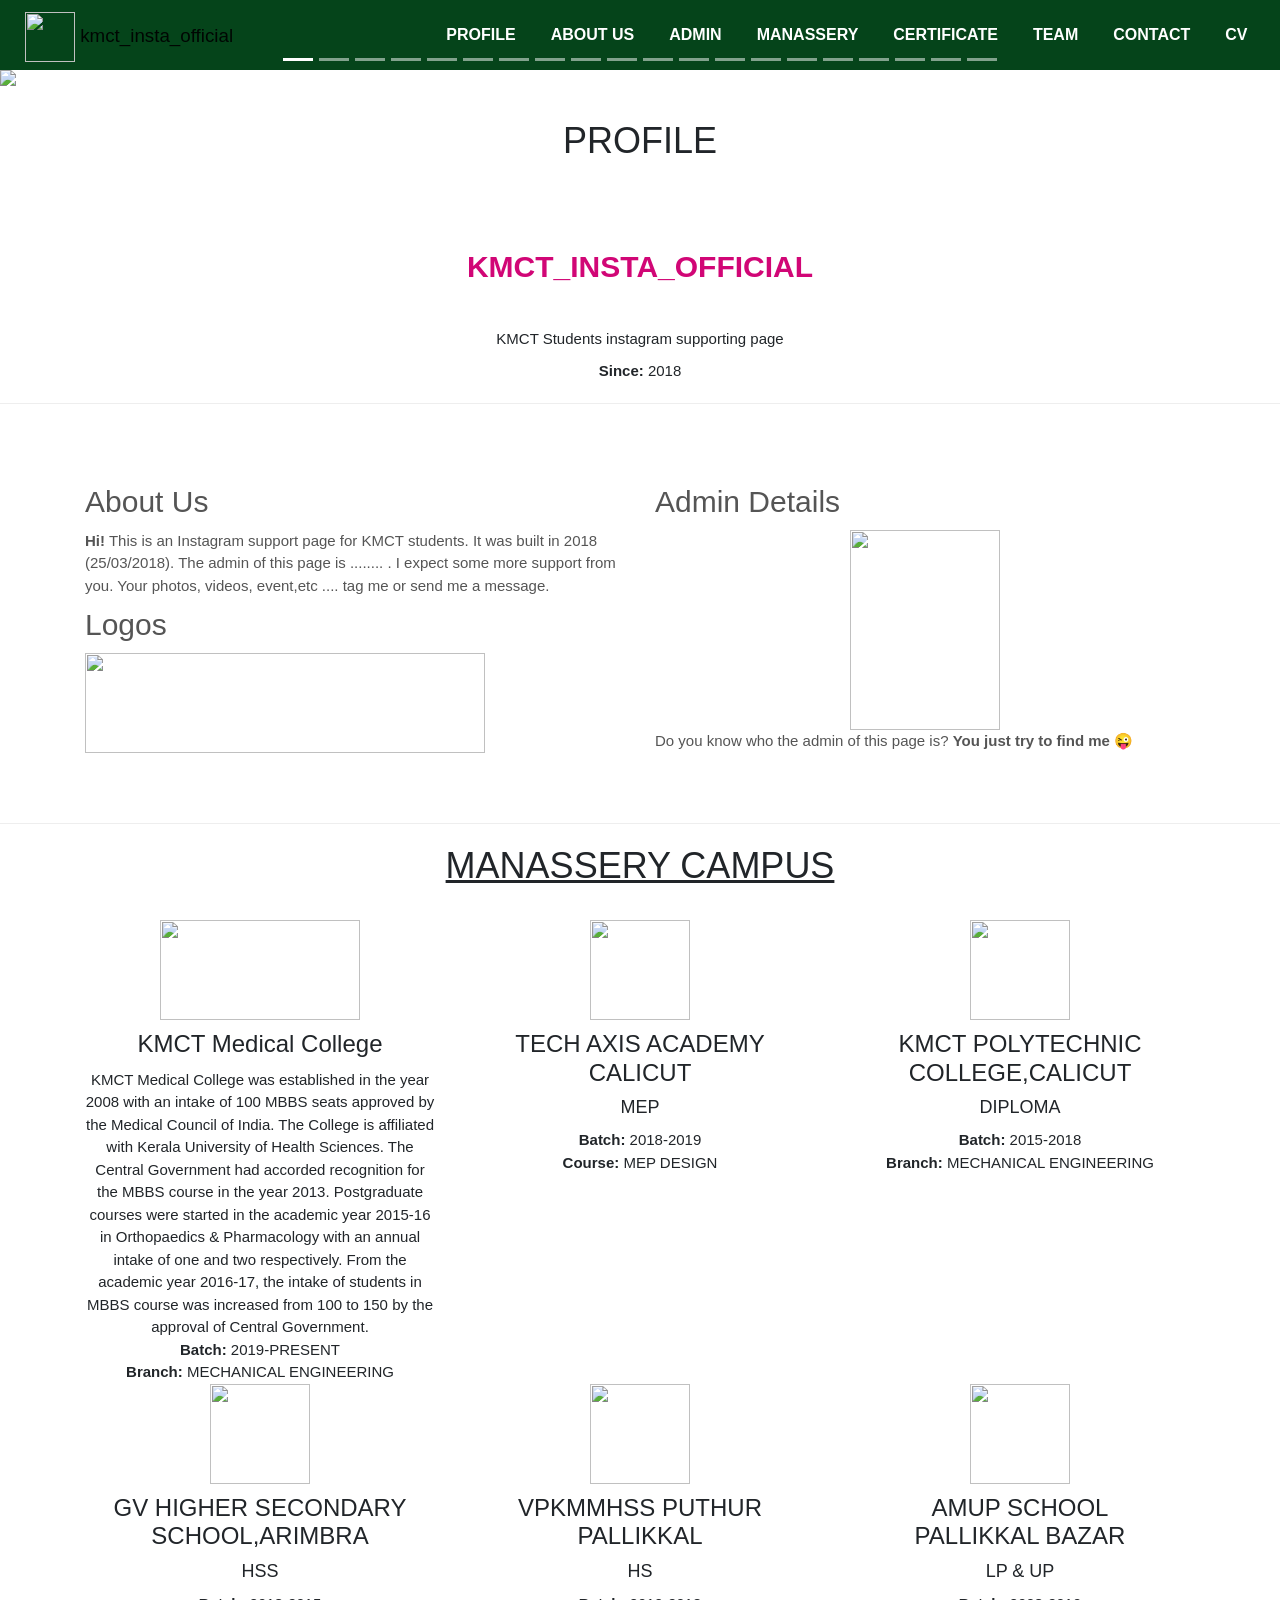
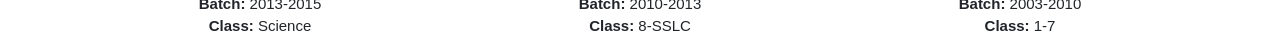
==== index.html @ 8f7249ad "Rename kmct.html to index.html" ====
<!doctype html>
<html lang="en">
  <head>
    <title>KMCT INSTA OFFICIAL</title>
    <!-- Required meta tags -->
    <meta charset="utf-8">
    <meta name="viewport" content="width=device-width, initial-scale=1, shrink-to-fit=no">

    <!-- Bootstrap CSS -->
    <link rel="stylesheet" href="https://stackpath.bootstrapcdn.com/bootstrap/4.3.1/css/bootstrap.min.css" integrity="sha384-ggOyR0iXCbMQv3Xipma34MD+dH/1fQ784/j6cY/iJTQUOhcWr7x9JvoRxT2MZw1T" crossorigin="anonymous">
    <link rel="stylesheet" href="https://stackpath.bootstrapcdn.com/font-awesome/4.7.0/css/font-awesome.min.css">
    <link rel="stylesheet" href="style.css">

    <!--scroll-->
    <link href="https://unpkg.com/aos@2.3.1/dist/aos.css" rel="stylesheet">
    <script src="https://unpkg.com/aos@2.3.1/dist/aos.js"></script>
    <!--form-->
    <link rel="stylesheet" href="https://www.w3schools.com/w3css/4/w3.css">
    <link rel="stylesheet" href="https://fonts.googleapis.com/css?family=Lato">
    <link rel="stylesheet" href="https://cdnjs.cloudflare.com/ajax/libs/font-awesome/4.7.0/css/font-awesome.min.css">
  
    <style>
      @import url('https://fonts.googleapis.com/css2?family=Kanit:ital,wght@1,700;1,900&display=swap');
        @import url('https://fonts.googleapis.com/css2?family=Kanit:ital,wght@1,700&display=swap');
          @import url('https://fonts.googleapis.com/css2?family=Antic+Slab&display=swap');
            @import url('https://fonts.googleapis.com/css2?family=Dosis:wght@200&family=Grandstander:wght@200&display=swap');
    </style>
  </head>
  <body>
      
    <!-- Optional JavaScript -->
    <!-- jQuery first, then Popper.js, then Bootstrap JS -->
    <script src="https://code.jquery.com/jquery-3.3.1.slim.min.js" integrity="sha384-q8i/X+965DzO0rT7abK41JStQIAqVgRVzpbzo5smXKp4YfRvH+8abtTE1Pi6jizo" crossorigin="anonymous"></script>
    <script src="https://cdnjs.cloudflare.com/ajax/libs/popper.js/1.14.7/umd/popper.min.js" integrity="sha384-UO2eT0CpHqdSJQ6hJty5KVphtPhzWj9WO1clHTMGa3JDZwrnQq4sF86dIHNDz0W1" crossorigin="anonymous"></script>
    <script src="https://stackpath.bootstrapcdn.com/bootstrap/4.3.1/js/bootstrap.min.js" integrity="sha384-JjSmVgyd0p3pXB1rRibZUAYoIIy6OrQ6VrjIEaFf/nJGzIxFDsf4x0xIM+B07jRM" crossorigin="anonymous"></script>
  
    <!---NavigationBar-->
    <section id="nav-bar">
        <nav class="navbar navbar-expand-lg navbar-light">
            <p class="navbar-brand" href="#"><img src="insta logo.png" alt="" width="50px" height="50px"> kmct_insta_official</p>
            <button class="navbar-toggler" type="button" data-toggle="collapse" data-target="#navbarNav" aria-controls="navbarNav" aria-expanded="false" aria-label="Toggle navigation">
              <span class="navbar-toggler-icon"></span>
            </button>
            <div class="collapse navbar-collapse" id="navbarNav">
              <ul class="navbar-nav ml-auto">
                <li class="nav-item active">
                  <a class="nav-link" href="#profile">PROFILE</span></a>
                </li>
                <li class="nav-item">
                  <a class="nav-link" href="#about">ABOUT US</a>
                </li>
                <li class="nav-item">
                  <a class="nav-link" href="#admin">ADMIN</a>
                </li>
                <li class="nav-item">
                  <a class="nav-link" href="#manassery">MANASSERY</a>
                </li>
                <li class="nav-item">
                  <a class="nav-link" href="#certificate">CERTIFICATE</a>
                </li>
                <li class="nav-item">
                  <a class="nav-link" href="#team">TEAM</a>
                </li>
                <li class="nav-item">
                    <a class="nav-link" href="#contact">CONTACT</a>
                </li>
                <li class="nav-item">
                  <a class="nav-link" href="https://drive.google.com/file/d/1fPnsJGqpvv7UdIXZt3UYls9Y9Y6pgkDi/view?usp=sharing">CV</a>
              </li>
              </ul>
            </div>
          </nav>
    </section>
     <!---slider-->
     <div id="slider">
        <div id="headerSlider" class="carousel slide" data-ride="carousel">
            <ol class="carousel-indicators">
              <li data-target="#headerSlider" data-slide-to="0" class="active"></li>
              <li data-target="#headerSlider" data-slide-to="1"></li>
              <li data-target="#headerSlider" data-slide-to="2"></li>
              <li data-target="#headerSlider" data-slide-to="3"></li>
              <li data-target="#headerSlider" data-slide-to="4"></li>
              <li data-target="#headerSlider" data-slide-to="5"></li>
              <li data-target="#headerSlider" data-slide-to="6"></li>
              <li data-target="#headerSlider" data-slide-to="7"></li>
              <li data-target="#headerSlider" data-slide-to="8"></li>
              <li data-target="#headerSlider" data-slide-to="9"></li>
              <li data-target="#headerSlider" data-slide-to="10"></li>
              <li data-target="#headerSlider" data-slide-to="11"></li>
              <li data-target="#headerSlider" data-slide-to="12"></li>
              <li data-target="#headerSlider" data-slide-to="13"></li>
              <li data-target="#headerSlider" data-slide-to="14"></li>
              <li data-target="#headerSlider" data-slide-to="15"></li>
              <li data-target="#headerSlider" data-slide-to="16"></li>
              <li data-target="#headerSlider" data-slide-to="17"></li>
              <li data-target="#headerSlider" data-slide-to="18"></li>
              <li data-target="#headerSlider" data-slide-to="19"></li>
            </ol>
            <div class="carousel-inner">
              <div class="carousel-item active">
                <img src="medical collge.jpg" class="d-block img-fluid">
                    <div class="carousel-caption">
                        <h5>KMCT Medical College</h5>
                    </div>
              </div>
              <div class="carousel-item">
                <img src="Dental.jpg" class="d-block img-fluid">
                    <div class="carousel-caption">
                        <h5>KMCT Dental College</h5>
                    </div>
              </div>
              <div class="carousel-item">
                <img src="Ayurveda.jpg" class="d-block img-fluid">
                    <div class="carousel-caption">
                        <h5>KMCT Ayurveda Medical College</h5>
                    </div>
              </div>
              <div class="carousel-item">
                <img src="School of Nursing.jpg" class="d-block img-fluid">
                    <div class="carousel-caption">
                        <h5>KMCT School of Nursing</h5>
                    </div>
              </div>
              <div class="carousel-item">
                <img src="Allied Health Science.jpg" class="d-block img-fluid">
                    <div class="carousel-caption">
                        <h5>KMCT College of Allied Health Science</h5>
                    </div>
              </div>
              <div class="carousel-item">
                <img src="National College of Pharmacy.jpg" class="d-block img-fluid">
                    <div class="carousel-caption">
                        <h5>National College of Pharmacy </h5>
                    </div>
              </div>
              <div class="carousel-item">
                <img src="College of Nursing.jpg" class="d-block img-fluid">
                    <div class="carousel-caption">
                        <h5>KMCT College of Nursing </h5>
                    </div>
              </div>
              <div class="carousel-item">
                <img src="National Hospital Institute for Health Sciences.jpg" class="d-block img-fluid">
                    <div class="carousel-caption">
                        <h5>The National Hospital Institute for Health Sciences </h5>
                    </div>
              </div>
              <div class="carousel-item">
                <img src="College of Architecture.jpg" class="d-block img-fluid">
                    <div class="carousel-caption">
                        <h5>KMCT College of Architecture</h5>
                    </div>
              </div>
              <div class="carousel-item">
                <img src="Arts-Science-College mana.jpg" class="d-block img-fluid">
                    <div class="carousel-caption">
                        <h5>KMCT Arts & Science College, Chathamangalam</h5>
                    </div>
              </div>
              <div class="carousel-item">
                <img src="engineer.jpg" class="d-block img-fluid">
                    <div class="carousel-caption">
                        <h5>KMCT College of Engineering</h5>
                    </div>
              </div>
              <div class="carousel-item">
                <img src="phar.jpg" class="d-block img-fluid">
                    <div class="carousel-caption">
                        <h5>KMCT College of Pharmaceutical Sciences </h5>
                    </div>
              </div>
              <div class="carousel-item">
                <img src="College of Teacher Education.png" class="d-block img-fluid">
                    <div class="carousel-caption">
                        <h5>KMCT College of Teacher Education </h5>
                    </div>
              </div>
              <div class="carousel-item">
                <img src="poly.jpg" class="d-block img-fluid">
                    <div class="carousel-caption">
                        <h5>KMCT Polytechnic College Kozhikode </h5>
                    </div>
              </div>
              <div class="carousel-item">
                <img src="arch.jpg" class="d-block img-fluid">
                    <div class="carousel-caption">
                        <h5>KMCT College of Architecture</h5>
                    </div>
              </div>
              <div class="carousel-item">
                <img src="ttc.png" class="d-block img-fluid">
                    <div class="carousel-caption">
                        <h5>KMCT Teacher Training institute</h5>
                    </div>
              </div>
              <div class="carousel-item">
                <img src="wom.png" class="d-block img-fluid">
                    <div class="carousel-caption">
                        <h5>KMCT College of Engineering for Women</h5>
                    </div>
              </div>
              <div class="carousel-item">
                <img src="arts kutt.jpg" class="d-block img-fluid">
                    <div class="carousel-caption">
                        <h5>KMCT Arts & Science College, Kuttippuram</h5>
                    </div>
              </div>
              <div class="carousel-item">
                <img src="poly kutt.jpg" class="d-block img-fluid">
                    <div class="carousel-caption">
                        <h5>KMCT Polytechnic College, Kuttippuram</h5>
                    </div>
              </div>
              <div class="carousel-item">
                <img src="law.jpg" class="d-block img-fluid">
                    <div class="carousel-caption">
                        <h5>KMCT Law College</h5>
                    </div>
              </div>
            </div>
            <a class="carousel-control-prev" href="#headerSlider" role="button" data-slide="prev">
              <span class="carousel-control-prev-icon" aria-hidden="true"></span>
              <span class="sr-only">Previous</span>
            </a>
            <a class="carousel-control-next" href="#headerSlider" role="button" data-slide="next">
              <span class="carousel-control-next-icon" aria-hidden="true"></span>
              <span class="sr-only">Next</span>
            </a>
          </div>
    </div>
     
    <!---PROFILE-->
    <div id="profile">
        <center>
            
          <br>
          <h1>PROFILE</h1>
          <br>
        <img src="insta logo.png"  alt="" width="300px">
        <br>
        <br>
        <h2>
        <b>KMCT_INSTA_OFFICIAL</b> 
        </h2>
        <div>
            <br>
            <p class="para1">KMCT Students instagram supporting page</p>
            <p><b>Since:</b> 2018</p>
        </div>
        </center>
      </div>
      </div>
      
  <hr>
  <!---About-->
  <section id="about">
    <div class="container">
        <div class="row">
            <div class="col-md-6">
                <h2>About Us</h2>
                <div>
                  <b>Hi!</b>  This is an Instagram support page for KMCT students. It was built in 2018 (25/03/2018). The admin of this page is   ........  . I expect some more support from you. Your photos, videos, event,etc .... tag me or send me a message.
                </div>
                
                <h2>Logos</h2>
                <img src="InShot_20210402_195218177.jpg" alt="" width="400px" height="100px">
            </div>
            <div id="admin" class="col-md-6 skills-bar">
              <h2>Admin Details</h2>
              <center>
                <img src="cart.jpg"  alt="" height="200px" width="150px">
              </center>
                <div>Do you know who the admin of this page is? <b> You just try to find me 😜</b></div>
              
            </div>
        </div>
    </div>
</section>
<hr>

 <!---Education-->
 <section id="manassery">
    <div class="container">
        <center>
      <h1><u> MANASSERY CAMPUS </u></h1>
        </center>
        <br>
      <div class="row">
        <div class="col-md-4 text-center">
          <div class="profile">
            <a href="http://www.kmctmedicalcollege.org/"><img src="medical logo.jpg" width="200px" height="100px" class="user"></a>
            <h3>KMCT Medical College</h3>
            KMCT Medical College was established in the year 2008 with an intake of 100 MBBS seats approved by the Medical Council of India. The College is affiliated with Kerala University of Health Sciences. The Central Government had accorded recognition for the MBBS course in the year 2013. Postgraduate courses were started in the academic year 2015-16 in Orthopaedics & Pharmacology with an annual intake of one and two respectively. From the academic year 2016-17, the intake of students in MBBS course was increased from 100 to 150 by the approval of Central Government.
            <div><b>Batch:</b> 2019-PRESENT</div>
            <div><b>Branch:</b> MECHANICAL ENGINEERING</div>
          </div>
        </div>
        <div class="col-md-4 text-center">
          <div class="profile">
            <a href="http://www.techaxisacademy.com/"><img src="https://assets.quickerala.com/logo/original_logo_424234_1572333499.jpg" width="100px" height="100px" class="user"></a>
            <h3>TECH AXIS ACADEMY <br> CALICUT</h3>
            <h5>MEP</h5>  
            <div><b>Batch:</b> 2018-2019</div>
            <div><b>Course:</b> MEP DESIGN</div>
          </div>
        </div>
        <div class="col-md-4 text-center">
          <div class="profile">
            <a href="https://www.kmctpolytechnic.org/"><img src="https://targetstudy.com/files/img/2/43854/L_13596.gif" width="100px" height="100px" class="user"></a>
            <h3>KMCT POLYTECHNIC COLLEGE,CALICUT</h3>
            <h5>DIPLOMA</h5>  
            <div><b>Batch:</b> 2015-2018</div>
            <div><b>Branch:</b> MECHANICAL ENGINEERING</div>
          </div>
        </div>
        <div class="col-md-4 text-center">
          <div class="profile">
            <a href="http://www.onefivenine.com/india/school/gvhss-arimbra_2466828_School.html"><img src="https://image.flaticon.com/icons/png/512/201/201614.png" width="100px" height="100px" class="user"></a>
            <h3>GV HIGHER SECONDARY SCHOOL,ARIMBRA</h3>
            <h5>HSS</h5>  
            <div><b>Batch:</b> 2013-2015</div>
            <div><b>Class:</b> Science</div>
          </div>
        </div>
        <div class="col-md-4 text-center">
          <div class="profile">
            <a href="https://vpkmmhss.blogspot.com/"><img src="https://www.pisd.edu/cms/lib/TX02215173/Centricity/Domain/72/School.jpg" width="100px" height="100px" class="user"></a>
            <h3>VPKMMHSS PUTHUR PALLIKKAL</h3>
            <h5>HS</h5>  
            <div><b>Batch:</b> 2010-2013</div>
            <div><b>Class:</b> 8-SSLC</div>
          </div>
        </div>
        <div class="col-md-4 text-center">
          <div class="profile">
            <a href="https://www.facebook.com/pallikkalAMUPS/"><img src="https://scontent.fcok6-1.fna.fbcdn.net/v/t1.0-9/11350414_1498506383772732_7782615026467850605_n.jpg?_nc_cat=101&_nc_sid=09cbfe&_nc_ohc=_u0bS6Aj9IIAX8kd81g&_nc_ht=scontent.fcok6-1.fna&oh=409f9636d2e0cf83ea8d6b4b0bf83fb7&oe=5F954E8A" width="100px" height="100px" class="user"></a>
            <h3>AMUP SCHOOL
             <br> PALLIKKAL BAZAR</h3>
            <h5>LP & UP</h5>  
            <div><b>Batch:</b> 2003-2010</div>
            <div><b>Class:</b> 1-7</div>
          </div>
        </div>
      </div>
    </div>

  </section>
---- style.css ----
*
{
    margin: 0;
    padding: 0;
}
a
{
    color: #000000;
}
/*--NavigationBar*/
#nav-bar
{
    position: sticky;
    top: 0;
    z-index: 10;
}
.navbar-brand
{
    height: 40px;
    padding-left: 10px;
    color: #ffffff; 
    
}
.navbar-nav li
{
    padding: 0 10px;
}
.navbar-nav li a
{
    float: right;
    text-align: left;
}
#nav-bar ul li a:hover
{
    color: #ffffff!important;
}
.navbar
{
    background: #05441a;
}
.navbar-toggler
{
    border: none!important;
}
.nav-link
{
    color: rgb(255, 255, 255)!important;
    font-weight: 600;
    font-size: 16px;
}

/*--Slider*/
#slider
{
    width: 100%;
}
.carousel-caption
{
    top: 50%;
    transform: translateY(-50%);
    bottom: initial!important;
}

.carousel-caption h5
{
    color: #ffffff;
    font-size: 30px;
    font-family: 'Kanit', sans-serif;
}
/*--Profile*/
#profile
{
    padding: 5% auto;
}
#profile h2
{
    color: #d10676;
}

/*--About*/
#about
{
    padding-top: 50px;
    padding-bottom: 50px;
    color: #555;
}
.about-content
{
    padding-top: 20px;
    text-align: justify;
}
.skills-bar p
{
    margin-bottom: 6px;
    font-weight: 600;
}
.progress-bar
{
    border-radius: 16px;
}
.progress
{
    border-radius: 16px!important;
    margin-bottom: 20px;
}
.para1
{
    margin: 10px auto;
}
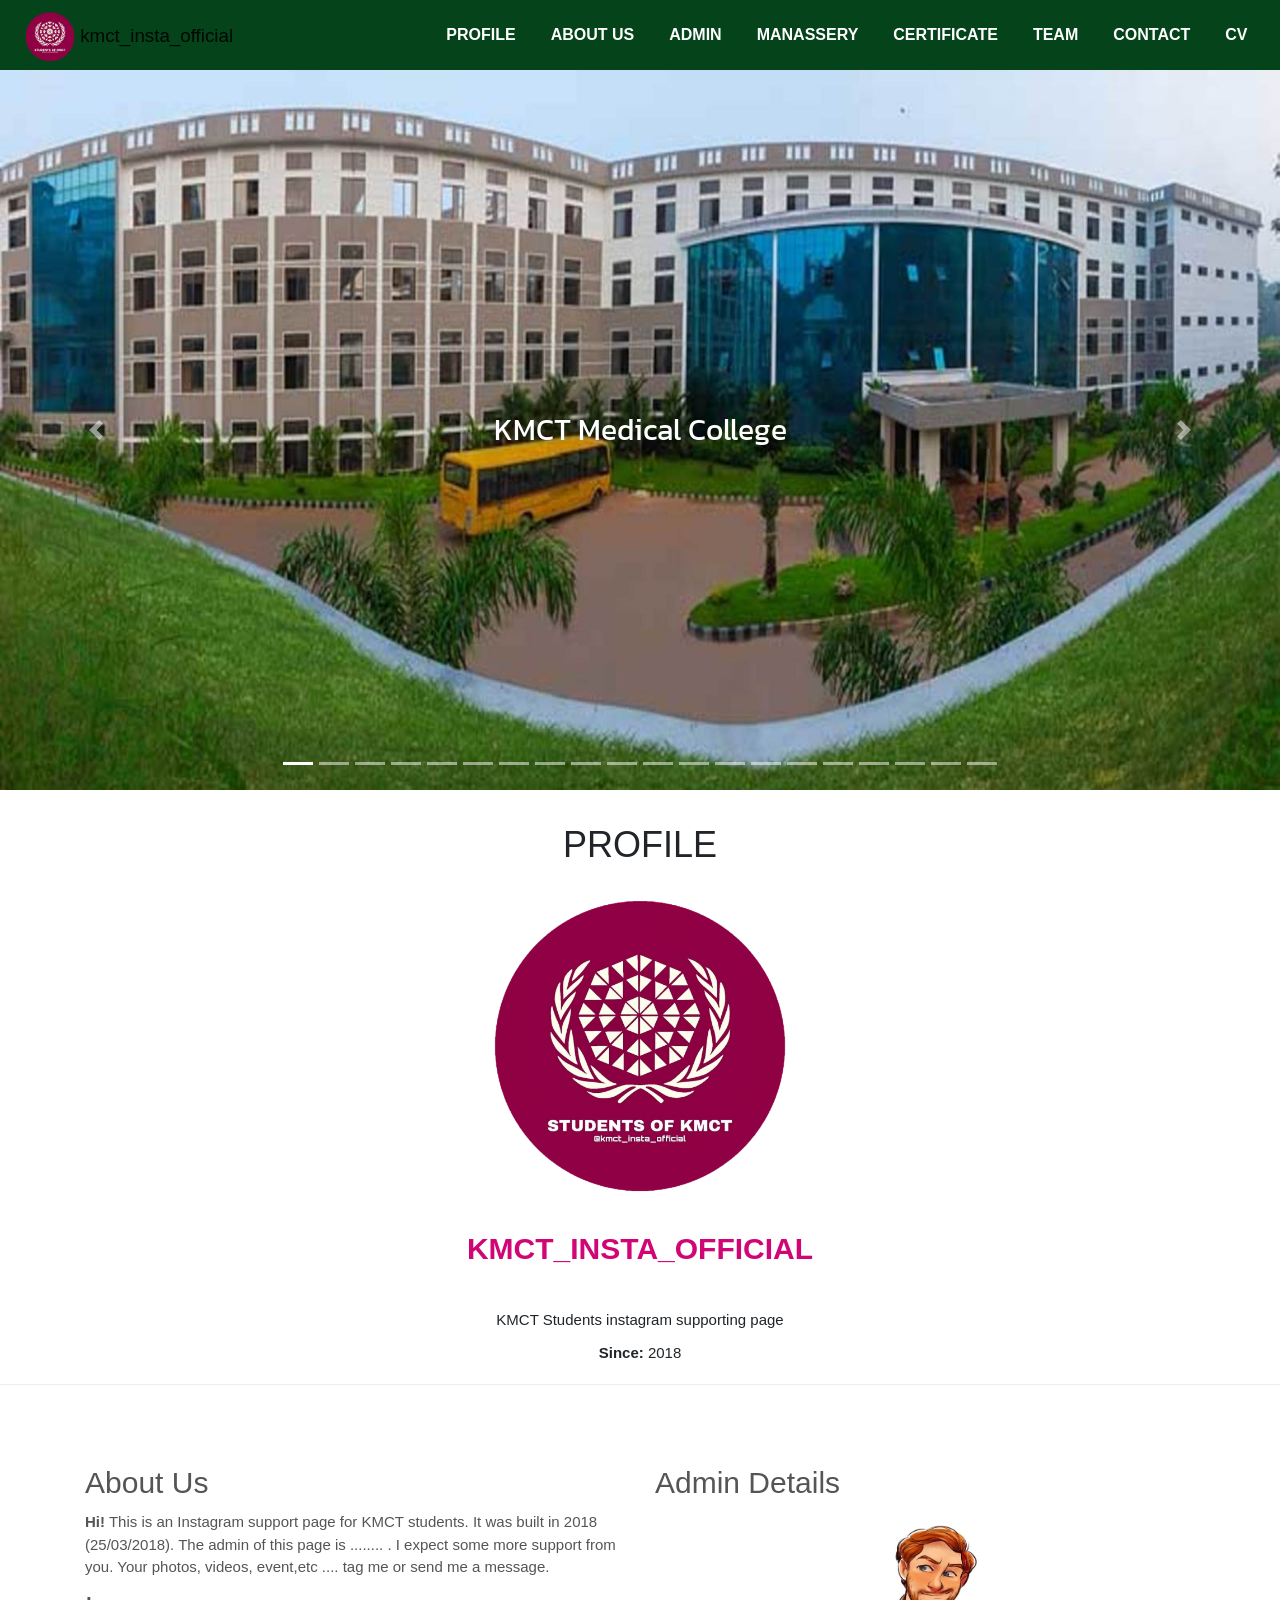
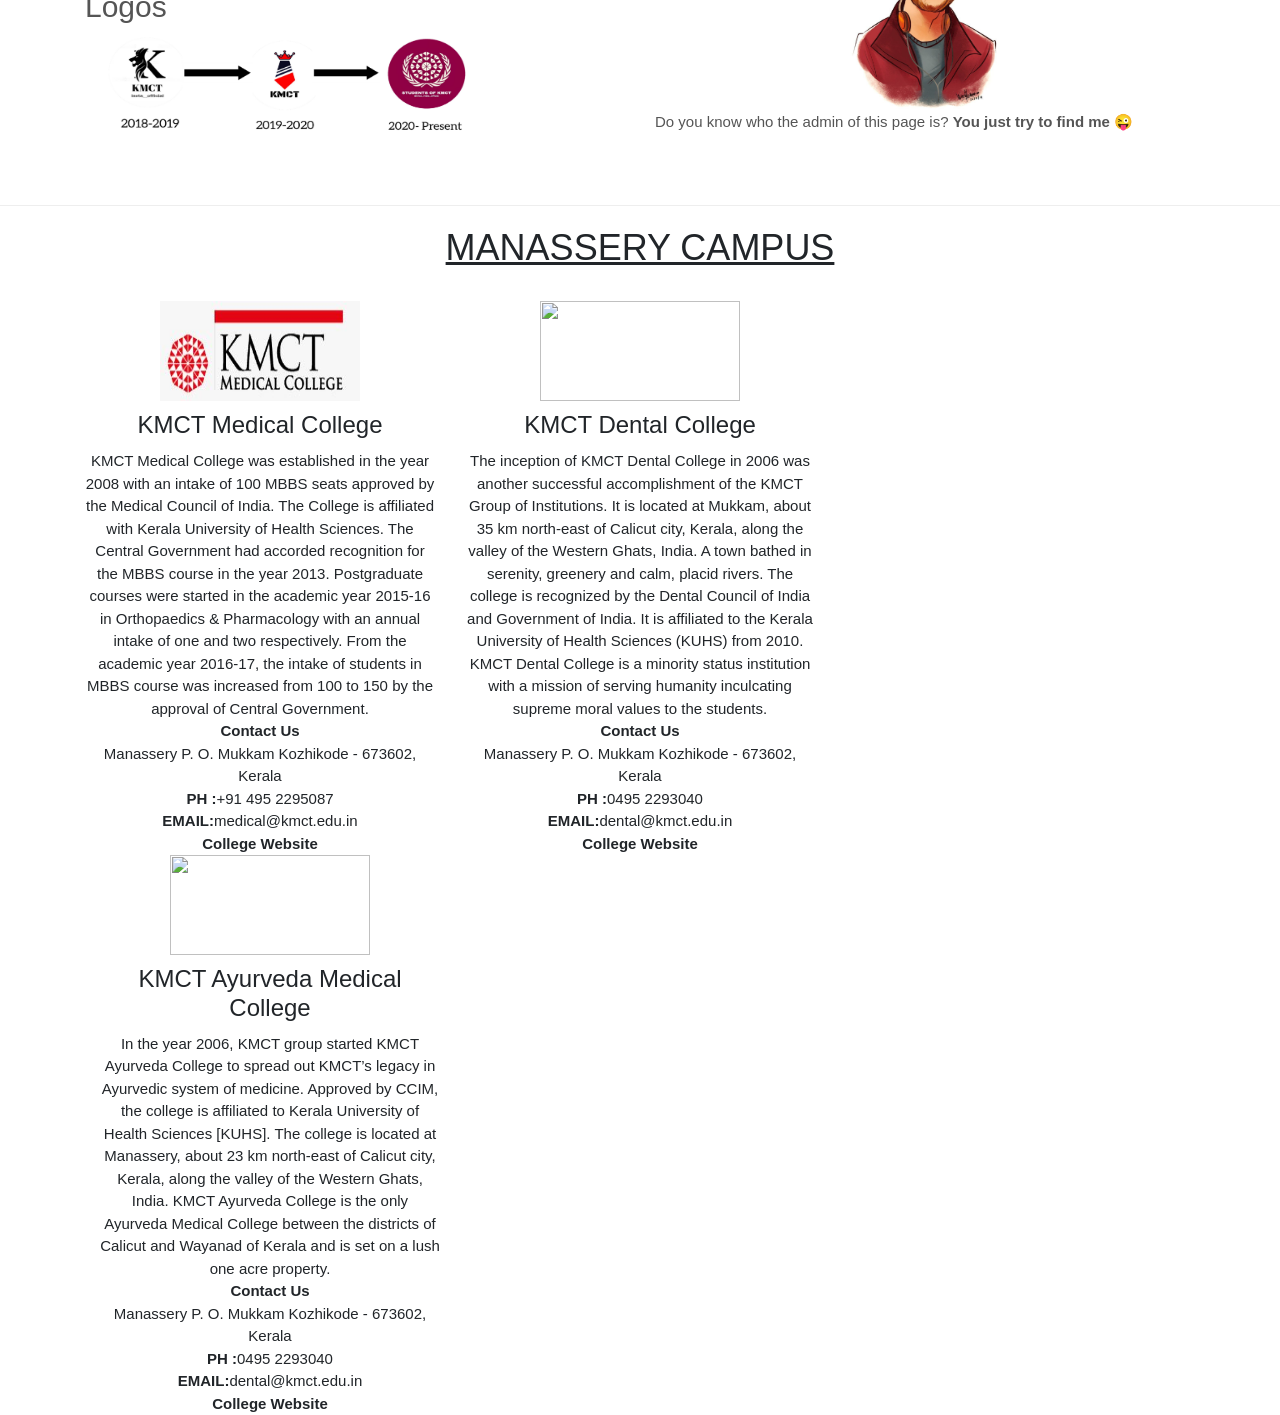
==== commit 56d32cb1: "Update index.html" ====
--- a/index.html
+++ b/index.html
@@ -291,57 +291,47 @@
             <a href="http://www.kmctmedicalcollege.org/"><img src="medical logo.jpg" width="200px" height="100px" class="user"></a>
             <h3>KMCT Medical College</h3>
             KMCT Medical College was established in the year 2008 with an intake of 100 MBBS seats approved by the Medical Council of India. The College is affiliated with Kerala University of Health Sciences. The Central Government had accorded recognition for the MBBS course in the year 2013. Postgraduate courses were started in the academic year 2015-16 in Orthopaedics & Pharmacology with an annual intake of one and two respectively. From the academic year 2016-17, the intake of students in MBBS course was increased from 100 to 150 by the approval of Central Government.
-            <div><b>Batch:</b> 2019-PRESENT</div>
-            <div><b>Branch:</b> MECHANICAL ENGINEERING</div>
+            <div><b>Contact Us</b></div>
+            <div>Manassery P. O.
+                Mukkam
+                Kozhikode - 673602, Kerala</div>
+                <div><b>PH :</b><a href="tel:+914952295087 " >+91 495 2295087 </a></div>
+                    <div><b>EMAIL:</b><a href="mailto:medical@kmct.edu.in " >medical@kmct.edu.in</a></div>
+                    <div><a href="http://www.kmctmedicalcollege.org/"><b>College Website</b></a></div>
           </div>
         </div>
         <div class="col-md-4 text-center">
-          <div class="profile">
-            <a href="http://www.techaxisacademy.com/"><img src="https://assets.quickerala.com/logo/original_logo_424234_1572333499.jpg" width="100px" height="100px" class="user"></a>
-            <h3>TECH AXIS ACADEMY <br> CALICUT</h3>
-            <h5>MEP</h5>  
-            <div><b>Batch:</b> 2018-2019</div>
-            <div><b>Course:</b> MEP DESIGN</div>
+            <div class="profile">
+              <a href="http://www.kmctdentalcollege.org/"><img src="den logo.jpg" width="200px" height="100px" class="user"></a>
+              <h3>KMCT Dental College</h3>
+              The inception of KMCT Dental College in 2006 was another successful accomplishment of the KMCT Group of Institutions. It is located at Mukkam, about 35 km north-east of Calicut city, Kerala, along the valley of the Western Ghats, India. A town bathed in serenity, greenery and calm, placid rivers. The college is recognized by the Dental Council of India and Government of India. It is affiliated to the Kerala University of Health Sciences (KUHS) from 2010. KMCT Dental College is a minority status institution with a mission of serving humanity inculcating supreme moral values to the students. 
+              <div><b>Contact Us</b></div>
+              <div>Manassery P. O.
+                  Mukkam
+                  Kozhikode - 673602, Kerala</div>
+                  <div><b>PH :</b><a href="tel:04952293040  " >0495 2293040 </a></div>
+                      <div><b>EMAIL:</b><a href="mailto:dental@kmct.edu.in " >dental@kmct.edu.in</a></div>
+                      <div><a href="http://www.kmctdentalcollege.org/"><b>College Website</b></a></div>
+            </div>
           </div>
-        </div>
-        <div class="col-md-4 text-center">
-          <div class="profile">
-            <a href="https://www.kmctpolytechnic.org/"><img src="https://targetstudy.com/files/img/2/43854/L_13596.gif" width="100px" height="100px" class="user"></a>
-            <h3>KMCT POLYTECHNIC COLLEGE,CALICUT</h3>
-            <h5>DIPLOMA</h5>  
-            <div><b>Batch:</b> 2015-2018</div>
-            <div><b>Branch:</b> MECHANICAL ENGINEERING</div>
-          </div>
-        </div>
-        <div class="col-md-4 text-center">
-          <div class="profile">
-            <a href="http://www.onefivenine.com/india/school/gvhss-arimbra_2466828_School.html"><img src="https://image.flaticon.com/icons/png/512/201/201614.png" width="100px" height="100px" class="user"></a>
-            <h3>GV HIGHER SECONDARY SCHOOL,ARIMBRA</h3>
-            <h5>HSS</h5>  
-            <div><b>Batch:</b> 2013-2015</div>
-            <div><b>Class:</b> Science</div>
-          </div>
-        </div>
-        <div class="col-md-4 text-center">
-          <div class="profile">
-            <a href="https://vpkmmhss.blogspot.com/"><img src="https://www.pisd.edu/cms/lib/TX02215173/Centricity/Domain/72/School.jpg" width="100px" height="100px" class="user"></a>
-            <h3>VPKMMHSS PUTHUR PALLIKKAL</h3>
-            <h5>HS</h5>  
-            <div><b>Batch:</b> 2010-2013</div>
-            <div><b>Class:</b> 8-SSLC</div>
-          </div>
-        </div>
-        <div class="col-md-4 text-center">
-          <div class="profile">
-            <a href="https://www.facebook.com/pallikkalAMUPS/"><img src="https://scontent.fcok6-1.fna.fbcdn.net/v/t1.0-9/11350414_1498506383772732_7782615026467850605_n.jpg?_nc_cat=101&_nc_sid=09cbfe&_nc_ohc=_u0bS6Aj9IIAX8kd81g&_nc_ht=scontent.fcok6-1.fna&oh=409f9636d2e0cf83ea8d6b4b0bf83fb7&oe=5F954E8A" width="100px" height="100px" class="user"></a>
-            <h3>AMUP SCHOOL
-             <br> PALLIKKAL BAZAR</h3>
-            <h5>LP & UP</h5>  
-            <div><b>Batch:</b> 2003-2010</div>
-            <div><b>Class:</b> 1-7</div>
-          </div>
+      </div>
+      <div class="col-md-4 text-center">
+        <div class="profile">
+          <a href="https://www.kmctayurvedacollege.org/"><img src="ayu logo.jpg" width="200px" height="100px" class="user"></a>
+          <h3>KMCT Ayurveda Medical College</h3>
+          In the year 2006, KMCT group started KMCT Ayurveda College to spread out KMCT’s legacy in Ayurvedic system of medicine. Approved by CCIM, the college is affiliated to Kerala University of Health Sciences [KUHS].
+
+The college is located at Manassery, about 23 km north-east of Calicut city, Kerala, along the valley of the Western Ghats, India. KMCT Ayurveda College is the only Ayurveda Medical College between the districts of Calicut and Wayanad of Kerala and is set on a lush one acre property.
+          <div><b>Contact Us</b></div>
+          <div>Manassery P. O.
+              Mukkam
+              Kozhikode - 673602, Kerala</div>
+              <div><b>PH :</b><a href="tel:04952293040  " >0495 2293040 </a></div>
+                  <div><b>EMAIL:</b><a href="mailto:dental@kmct.edu.in " >dental@kmct.edu.in</a></div>
+                  <div><a href="https://www.kmctayurvedacollege.org/"><b>College Website</b></a></div>
         </div>
       </div>
+  </div>
     </div>
 
   </section>
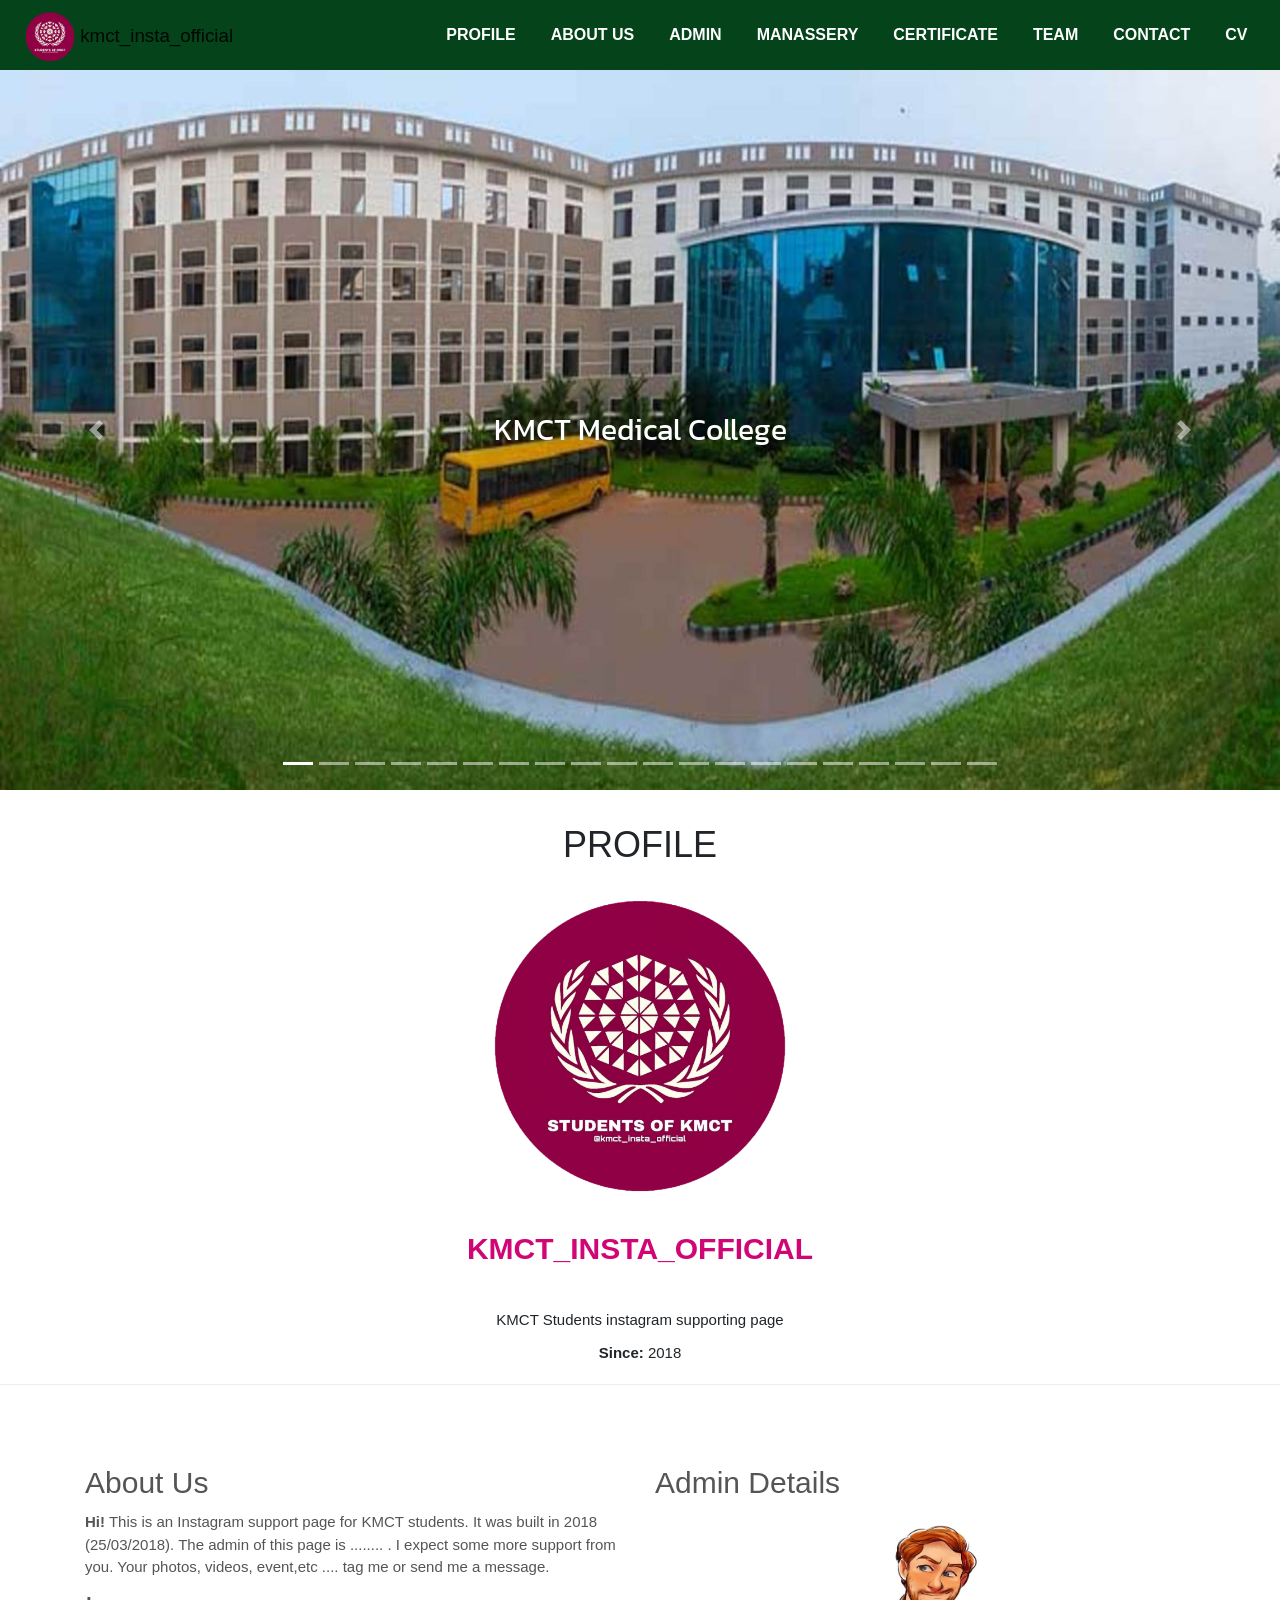
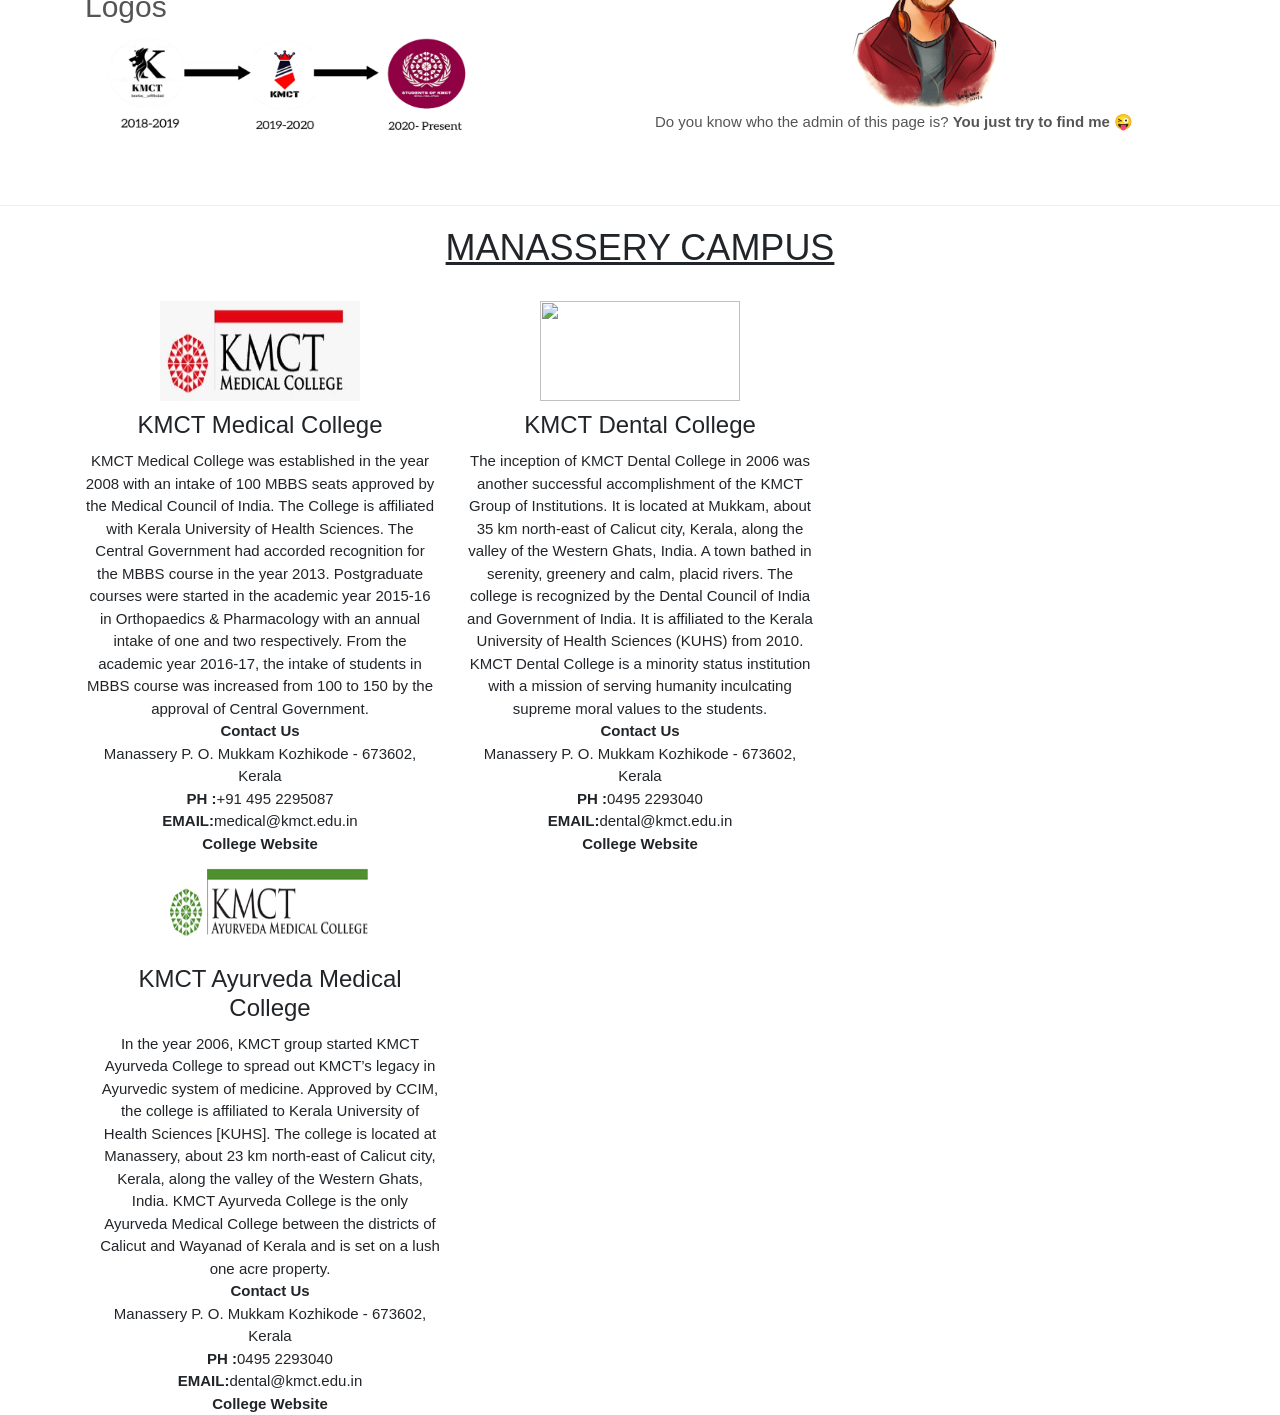
==== commit 39b38d5c: "Update index.html" ====
--- a/index.html
+++ b/index.html
@@ -302,7 +302,7 @@
         </div>
         <div class="col-md-4 text-center">
             <div class="profile">
-              <a href="http://www.kmctdentalcollege.org/"><img src="den logo.jpg" width="200px" height="100px" class="user"></a>
+              <a href="http://www.kmctdentalcollege.org/"><img src="http://www.kmctdentalcollege.org/wp-content/themes/kmct/images/logo.jpg" width="200px" height="100px" class="user"></a>
               <h3>KMCT Dental College</h3>
               The inception of KMCT Dental College in 2006 was another successful accomplishment of the KMCT Group of Institutions. It is located at Mukkam, about 35 km north-east of Calicut city, Kerala, along the valley of the Western Ghats, India. A town bathed in serenity, greenery and calm, placid rivers. The college is recognized by the Dental Council of India and Government of India. It is affiliated to the Kerala University of Health Sciences (KUHS) from 2010. KMCT Dental College is a minority status institution with a mission of serving humanity inculcating supreme moral values to the students. 
               <div><b>Contact Us</b></div>
